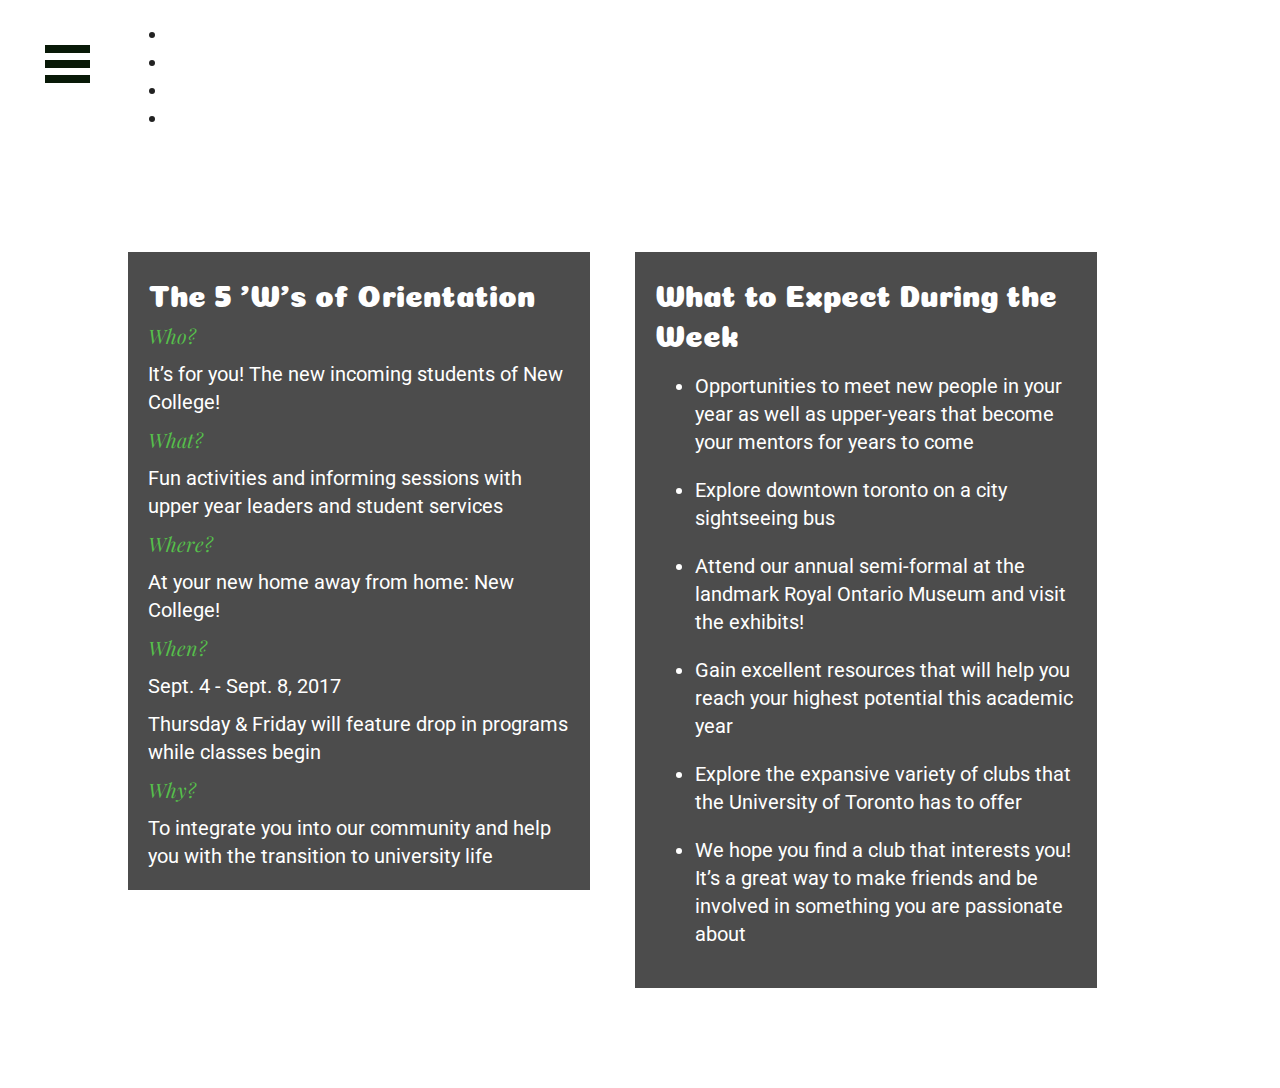
==== about.html @ cbe85eae "gallery/partners/lil edits" ====
<!DOCTYPE html PUBLIC "-//W3C//DTD XHTML 1.0 Transitional//EN" "http://www.w3.org/TR/xhtml1/DTD/xhtml1-transitional.dtd">
<html xmlns="http://www.w3.org/1999/xhtml" xml:lang="en" lang="en">
<head>
 
<!--

coded by wonderfullythemes.tumblr.com (Georgia Bains) for Newlantis, New College's Official 2017 Orientation Week

-->

    <meta name="viewport" content="width=device-width, initial-scale=1.0"> 
 
    <title>Newlantis</title>
    <link rel="shortcut icon" href="img/logo.png">
    <link rel="alternate" type="application/rss+xml" href="{RSS}">
    <meta name="description" content="The official website for New College's 2017 Orientation Week" />

    <link rel="stylesheet" href="css/styles.css" />
    <link rel="stylesheet" href="css/page.css" />
    
    <!--FontAwesome icons-->
    <link rel="stylesheet" href="css/font-awesome-4.7.0/css/font-awesome.min.css">
    
    <!--Google Fonts-->
    <link href="https://fonts.googleapis.com/css?family=Coiny|Playfair+Display|Roboto|Shrikhand" rel="stylesheet">

    <script src="js/snap.svg-min.js"></script>
    
    <!--script for the sliding dropdown menus-->
    <script src="http://ajax.googleapis.com/ajax/libs/jquery/1.7/jquery.min.js"></script>
    <script type="text/javascript">
        $(document).ready(function(){
            $(".answer").hide();
            $(".question").click(function(){
            $(this).next(".answer").slideToggle('average');
            }); 
        }); 
    </script>
</head><body>
    
<div class="menu-wrap">
    <nav class="menu">
        <div class="icon-list">
            <a href="/"><i class="fa fa-compass"></i><span>Home</span></a>
            <a href="./about.html"><i class="fa fa-compass"></i><span>About</span></a>
            <a href="./faq.html"><i class="fa fa-compass"></i><span>FAQs</span></a>
            <a href="./gallery.html"><i class="fa fa-compass"></i><span>Gallery</span></a>
            <a href="./team.html"><i class="fa fa-compass"></i><span>Exec Team!</span></a>
            <a href="https://campustix.com/tix/352e0d2d/"><i class="fa fa-compass"></i><span>Register</span></a>
        </div><!--end .icon-list-->
                    
        <footer class="footer">
            <ul class="discover">
                <li><a href="https://www.facebook.com/NCOrientation2017"><i class="fa fa-facebook"></i></a></li>
                <li><a href="https://www.instagram.com/ncorientation17/"><i class="fa fa-instagram"></i></a></li>
            </ul>
            
            <p>&copy; Georgia Bains 2017</p>
            
            <a class="question">Credits</a>
            <p class="answer">
            Team Photos: Sharon Li<br>
                Photography: Dominick Han<br>
                Menu: tympanus.net
            </p> 
        </footer>
    </nav>

    <button class="close-button" id="close-button">Close Menu</button>

    <div class="morph-shape" id="morph-shape" data-morph-open="M-7.312,0H15c0,0,66,113.339,66,399.5C81,664.006,15,800,15,800H-7.312V0z;M-7.312,0H100c0,0,0,113.839,0,400c0,264.506,0,400,0,400H-7.312V0z">
        <svg xmlns="http://www.w3.org/2000/svg" width="100%" height="100%" viewBox="0 0 100 800" preserveAspectRatio="none">
            <path d="M-7.312,0H0c0,0,0,113.839,0,400c0,264.506,0,400,0,400h-7.312V0z"/>
        </svg>
    </div><!--end .morph-shape-->
</div><!--end .menu-wrap-->
    
    <button class="menu-button" id="open-button">Open Menu</button>
 
    <div class="content">
        
        <div class="bookmark">
            
            <ul>
                <li><img src="img/past/fifty.jpg" alt="" /></li>
                <li><img src="img/past/three.jpg" alt="" /></li>
                <li><img src="img/past/thirtytwo.jpeg" alt="" /></li>
                <li><img src="img/past/thirtythree.jpeg" alt="" /></li>
                
            </ul>
        
        </div><!--end .bookmark-->
        
        <section id="about">
    
    		<h2>The 5 'W's of Orientation</h2>
    				
            <p><i>Who?</i></p>
            <p>It’s for you! The new incoming students of New College! </p>
            
            <p><i>What?</i></p>
            <p>Fun activities and informing sessions with upper year leaders and student services</p>
            
            <p><i>Where?</i></p>
            <p>At your new home away from home: New College!</p>
            
            <p><i>When?</i></p>
            <p>Sept. 4 - Sept. 8, 2017</p>
            <p>Thursday & Friday will feature drop in programs while classes begin</p>
            
            <p><i>Why?</i></p>
            <p>To integrate you into our community and help you with the transition to university life</p>
        </section><!--end .about-->
        
        <section id="expect">
    
    		<h2>What to Expect During the Week</h2>
    				
    		<ul>
    			<li>Opportunities to meet new people in your year as well as upper-years that become your mentors for years to come</li>
                <li>Explore downtown toronto on a city sightseeing bus</li>
                <li>Attend our annual semi-formal at the landmark Royal Ontario Museum and visit the exhibits!</li>
                <li>Gain excellent resources that will help you reach your highest potential this academic year</li>
                <li>Explore the expansive variety of clubs that the University of Toronto has to offer</li>
                <li>We hope you find a club that interests you! It’s a great way to make friends and be involved in something you are passionate about </li>
    		</ul>
    	</section><!--end .expect-->
        
    </div>
    
<script src="js/classie.js"></script>
<script src="js/main4.js"></script>
</body>
</html>
---- css/styles.css ----
/*basics*/

body {
    margin: 0;
    padding: 0;
	color: #222;
	background: #fff;
	font-size: 20px;
    line-height: 28px;
	font-family: 'Roboto', sans-serif;
}

a {
    color: #56bf4b;
    text-decoration: none;
    -moz-transition-duration: 0.3s;
    -webkit-transition-duration: 0.3s;
    -o-transition-duration: 0.3s;
}

a:hover {
    color: #3b8bc6;
    -moz-transition-duration: 0.3s;
    -webkit-transition-duration: 0.3s;
    -o-transition-duration: 0.3s;
}

h1, h2, h3, h4, h5, h6 {
    font-family: 'Coiny', cursive;
    font-weight: 300;
}

h2 {
    line-height: 40px;
}

.landing {
    top: calc(50% - 260px);
    left: 0;
    width: 100%;
    height: 100%;
    position: fixed;
    z-index: 600;
}

.landingcontent {
    width: 1100px;
    margin: auto;
}

.landing header {
    width: auto;
    padding: 0;
    margin: auto;
}

.funstuff {
    width: 560px;
    margin-top: 40px;
    padding-right: 40px;
    text-align: right;
}

.funstuff a {
    font-family: 'Quicksand', sans-serif;
    text-transform: uppercase;
    font-size: 16px;
    letter-spacing: 2px;
    background: #081907;
    color: #e8e48f;
    padding: 10px;
}

.funstuff a:hover {
    letter-spacing: 4px;
    background: #e8e48f;
    color: #081907;
}

.powr-countdown-timer {
    z-index: 387198;
}

header.image img {
    width: 600px;
    height: 400px;
}

section.first {
    width: 460px;
    padding: 20px;
    position: absolute;
    margin-left: 600px;
    background: white;
    box-shadow: 16px 16px 20px #081907;
}

section.first h2 {
    margin: 0;
    font-style: italic;
    font-family: 'Coiny', cursive;
}

.text {
  margin-top: 30px;
}

canvas {
  position: absolute;
  width: 100%;
  height: 100%;
  top: 0;
  right: 0;
  left: 0;
  bottom: 0; 
z-index:-400;}

ol { list-style: none; margin: 0; padding: 0; }

.social ol {
    list-style: none;
    background: transparent;
    padding: 0;
    margin-top: 20px
}

/*cont*/
.content {
    width: 80%;
    margin: auto;
}

.content section {
    width: calc(50% - 90px);
    padding: 20px;
    display: inline-block;
    vertical-align: top;
    margin: 20px;
    background: white;
}


/*who what where when why*/
#about, #expect {
    margin: 100px 40px 100px 0;
    background: rgba(0,0,0,0.7);
    color: white;
}
#about h2, #expect h2 {
    margin: 0;
    padding: 0;
}

#about i {
    color: #56bf4b;
    padding: 5px 0;
    font-family: 'Playfair Display', serif;
}

#about p {
    margin-top: 10px;
    margin-bottom: 0;
}

/*what to expect section*/
#expect ul { margin: 0; }

#expect ul li {
    margin: 20px 0;
}

#faq {
    width: 100%;
    margin-top: 60px;
}

#faq ul {
    margin: 0;
    padding: 0;
}

#faq ul li {
    list-style: none;
    padding: 7px 12px;
    margin: 5px 0;
    background: #56bf4b;
    color: white;
}

.question:hover { cursor: help; }
.answer { display: none; }

#team {
    margin-left: 0;
    width: 100%;
    text-align: center;
}

#team h2 {
    text-align: center;
    margin-left: 40px;
}

.member {
    display: inline-block;
    padding: 20px;
}

.member img {
    width:400px;
    height: 267px;
}

.member:hover .meminfo {
    margin: 0;
    opacity:1;
    -moz-transition-duration: 0.3s;
    -webkit-transition-duration: 0.3s;
    -o-transition-duration: 0.3s;
}

.meminfo {
    margin: -40px -40px;
    text-align: left;
    font-size:16px;
    line-height: 18px;
    position:absolute;
    color: white;
    background: rgba(0,0,0,0.7);
    width: 360px;
    padding: 5px 20px;
    height: 257px;
    opacity: 0;
    -moz-transition-duration: 0.3s;
    -webkit-transition-duration: 0.3s;
    -o-transition-duration: 0.3s;
}

.meminfo h3 {
    text-align: left;
    margin-bottom: 5px;
    font-size: 22px;
}

.meminfo h4 {
    margin: 0;
}

footer {
    font-size: 16px;
    width: calc(100% - 20px);
    padding: 10px;
    margin: 80px auto 40px auto;
    color: white;
}

footer a {
    color: #e8e48f;
}

ul.discover {
    margin: 0;
    padding: 0;
    list-style: none;
}

ul.discover li {
    display: inline-block;
}

ul.discover li a {
    color: #081907;
    background: #e8e48f;
    padding: 6px 10px;
}

ul.discover li a:hover {
    background: #081907;
    color: #e8e48f;
}

@media only screen and (max-width: 1100px) {
    .landing {
        overflow-y:scroll;
    }
    .landingcontent {
        width: 600px;
    }
    
    section.first {
        width: 560px;
        margin-top: 500px;
        margin: 500px auto 140px;
    }
}

@media only screen and (max-width: 1060px) {
    
    body {
        font-size: 18px;
        line-height: 26px;
    }
    
    .social {
        display:none;
    }
    
    .content {
        width: 100%;
        margin: 0px auto;
    }
    
    .content section {
        margin: 20px auto;
    }
    
    #about, #expect {
        display: block;
        width: calc(100% - 40px);
    }
    
     #team {
         margin-top: -40px;
        position: relative;
        margin-left: -40px;
        width: 100%;
        z-index: 1;
        text-align: center;
    }
    
    .member img {
        width: 300px;
        height: 200px;
    }
    
    .meminfo {
        font-size: 12px;
        line-height: 16px;
        width: 280px;
        padding: 5px 10px;
        height: 190px;
        opacity: 0;
    }

    .meminfo h3 {
        margin-bottom: 5px;
        font-size: 16px;
    }

    .meminfo p {
        margin: 5px 0;
    }
    
    footer {
        font-size: 14px;
        margin: 30px auto 40px auto;
    }
}

@media only screen and (max-width: 660px) {
    
    body {
        font-size: 14px;
        line-height: 22px;
    }
    
    .landingcontent {
        width: 400px;
        margin: auto;
    }
    
    header.image img {
        width: 100%;
        height: auto;
    }
    
    .funstuff {
        width: 360px;
    }
    
    .funstuff a {
        font-size: 12px;
    }
    
    section.first {
        width: 360px;
        margin: 380px auto 140px;
    }
    
    #team {
        width: 100%;
    }
    
    canvas.connecting-dots {
        opacity: 0;
    }
    
    footer {
        font-size: 12px;
        margin: 20px auto 40px auto;
    }
    
}
---- css/page.css ----
button,input,select,textarea{
    font-family: inherit;
    font-size: 100%;
    margin: 0;
}

button,input{
    line-height: normal;
}

button,select{
    text-transform: none;
}

button,html input[type="button"],input[type="reset"],input[type="submit"]{
    -webkit-appearance: button;
    cursor: pointer;
}

button[disabled],html input[disabled]{
    cursor: default;
}

input[type="checkbox"],input[type="radio"]{
    box-sizing: border-box;
    padding: 0;
}

input[type="search"]{
    -webkit-appearance: textfield;
    -moz-box-sizing: content-box;
    -webkit-box-sizing: content-box;
    box-sizing: content-box;
}

input[type="search"]::-webkit-search-cancel-button,input[type="search"]::-webkit-search-decoration{
    -webkit-appearance: none;
}

button::-moz-focus-inner,input::-moz-focus-inner{
    border: 0;
    padding: 0;
}

.menu-wrap a {
	color: #b8b7ad;
}

.menu-wrap a:hover,
.menu-wrap a:focus {
	color: #c94e50;
}

/* Menu Button */
/*--menu--*/
.menu-button {
    position: fixed;
    top: 0;
    margin: 1em;
	z-index: 1000;
	padding: 0;
	width: 2.5em;
	height: 2.25em;
	border: none;
	text-indent: 2.5em;
	font-size: 1.5em;
	color: transparent;
	background: transparent;
}

.menu-button::before {
	position: absolute;
	top: 0.5em;
	right: 0.5em;
	bottom: 0.5em;
	left: 0.5em;
	background: linear-gradient(#081907 20%, transparent 20%, transparent 40%, #081907 40%, #081907 60%, transparent 60%, transparent 80%, #081907 80%);
	content: '';
}

.menu-button:hover {
    background: #e8e48f;
}

button:focus {
	outline: none;
}

/* Menu Button */
.menu-button {
    position: absolute;
	z-index: 1000;
	padding: 0;
	width: 2.5em;
	height: 2.25em;
	border: none;
	text-indent: 2.5em;
	font-size: 1.5em;
	color: transparent;
	background: white;
}

.menu-button::before {
	position: absolute;
	top: 0.5em;
	right: 0.5em;
	bottom: 0.5em;
	left: 0.5em;
	background: linear-gradient(#081907 20%, transparent 20%, transparent 40%, #081907 40%, #081907 60%, transparent 60%, transparent 80%, #081907 80%);
	content: '';
}

.menu-button:hover {
	background: #e8e48f;
    opacity: 1;
}

button:focus {
	outline: none;
}

/* Close Button */
.close-button {
	width: 16px;
	height: 16px;
	position: absolute;
	right: 1em;
	top: 1em;
	overflow: hidden;
	text-indent: 16px;
	border: none;
	z-index: 1001;
	background: transparent;
	color: transparent;
}

.close-button::before,
.close-button::after {
	content: '';
	position: absolute;
	width: 2px;
	height: 100%;
	top: 0;
	left: 50%;
	background: #888;
}

.close-button::before {
	-webkit-transform: rotate(45deg);
	transform: rotate(45deg);
}

.close-button::after {
	-webkit-transform: rotate(-45deg);
	transform: rotate(-45deg);
}

/* Menu */
.menu-wrap {
    top: 0;
	position: absolute;
	z-index: 1001;
	width: 280px;
	height: 100%;
	font-size: 1.15em;
	-webkit-transform: translate3d(-280px,0,0);
	transform: translate3d(-280px,0,0);
	-webkit-transition: -webkit-transform 0.4s;
	transition: transform 0.4s;
}

.menu {
	position: relative;
	z-index: 1000;
	padding: 3em 1em 0;
}

.menu,
.close-button {
	opacity: 0;
	-webkit-transform: translate3d(-160px,0,0);
	transform: translate3d(-160px,0,0);
	-webkit-transition: opacity 0s 0.3s, -webkit-transform 0s 0.3s;
	transition: opacity 0s 0.3s, transform 0s 0.3s;
	-webkit-transition-timing-function: cubic-bezier(.17,.67,.1,1.27);
	transition-timing-function: cubic-bezier(.17,.67,.1,1.27);
}

.icon-list a {
	display: block;
	padding: 0.8em;
}

.icon-list i {
	font-size: 1.5em;
	vertical-align: middle;
	color: #e8e48f;
}

.icon-list a span {
	margin-left: 10px;
	font-size: 0.85em;
	font-weight: 700;
	vertical-align: middle;
}

/* Morph Shape */
.morph-shape {
	position: absolute;
	width: 100%;
	height: 100%;
	top: 0;
	right: 0;
	fill: #081907;
}

/* Shown menu */
.show-menu .menu-wrap,
.show-menu .content::before {
	-webkit-transition-delay: 0s;
	transition-delay: 0s;
}

.show-menu .menu-wrap,
.show-menu .menu,
.show-menu .close-button,
.show-menu .morph-shape,
.show-menu .content::before {
	-webkit-transform: translate3d(0,0,0);
	transform: translate3d(0,0,0);
}

.show-menu .menu,
.show-menu .close-button {
	opacity: 1;
	-webkit-transition: opacity 0.3s, -webkit-transform 0.3s;
	transition: opacity 0.3s, transform 0.3s;
	-webkit-transition-delay: 0.4s;
	transition-delay: 0.4s;
}

.show-menu .content::before {
	opacity: 1;
	-webkit-transition: opacity 0.4s;
	transition: opacity 0.4s;
}
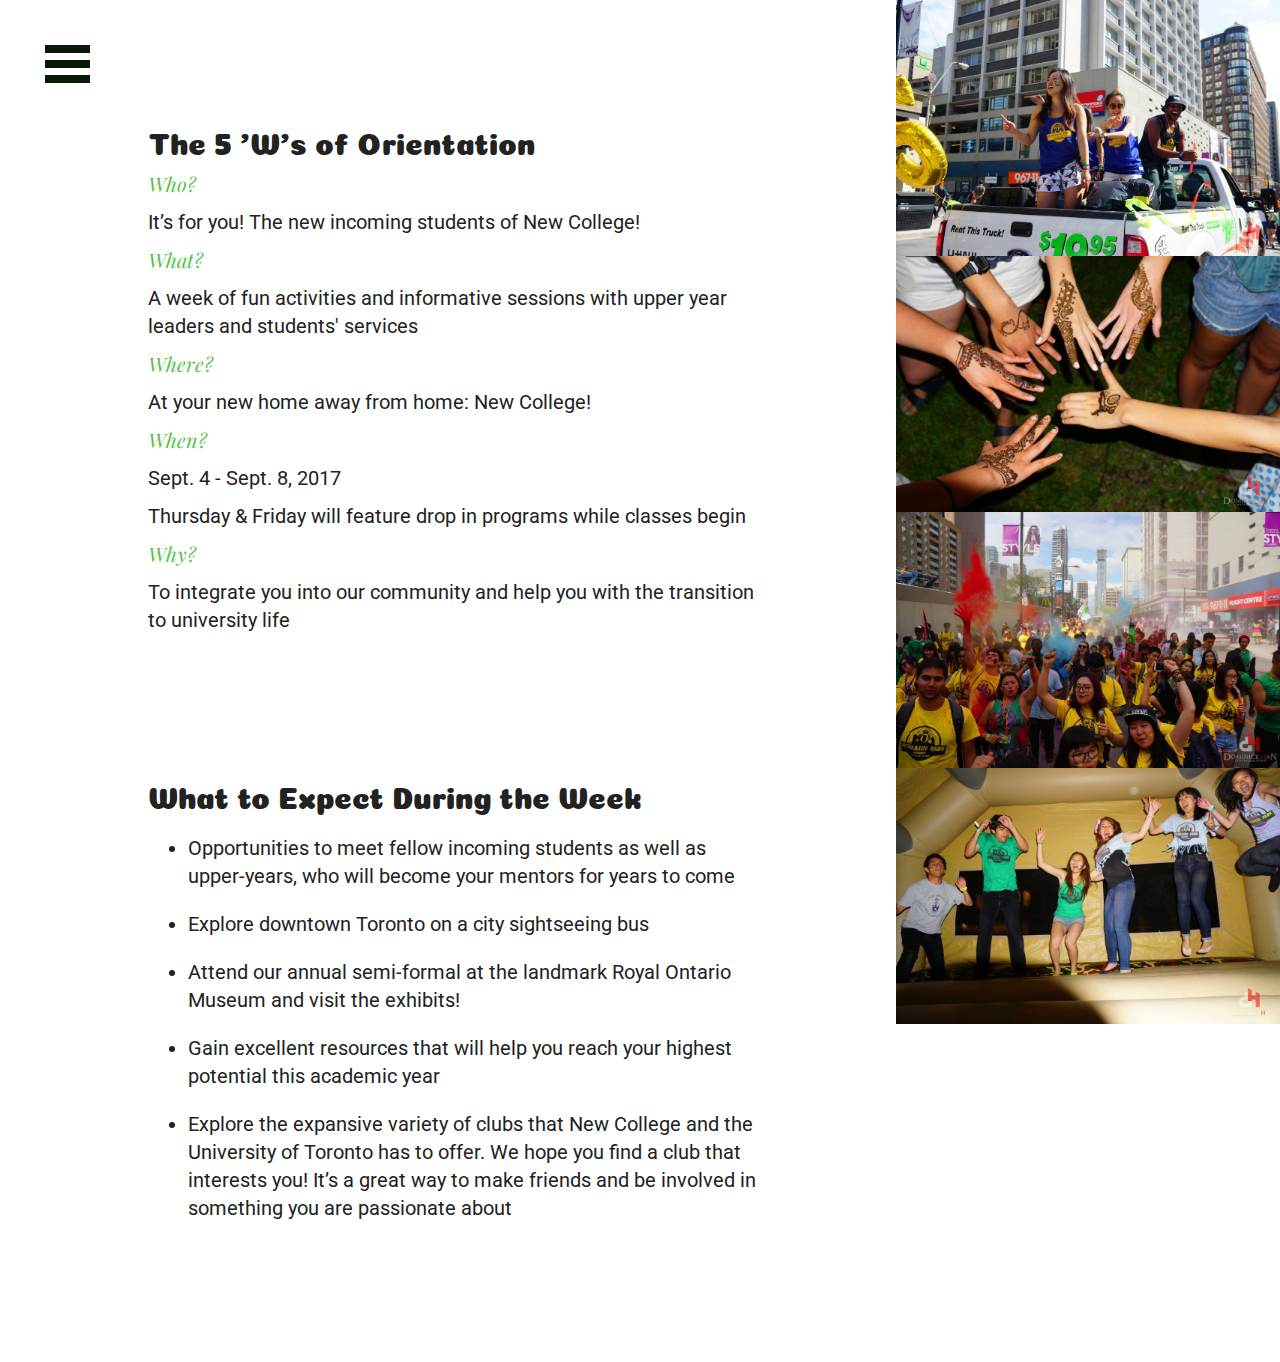
==== commit d336f8b5: "edits from suggestions" ====
--- a/about.html
+++ b/about.html
@@ -99,7 +99,7 @@
             <p>It’s for you! The new incoming students of New College! </p>
             
             <p><i>What?</i></p>
-            <p>Fun activities and informing sessions with upper year leaders and student services</p>
+            <p>A week of fun activities and informative sessions with upper year leaders and students' services</p>
             
             <p><i>Where?</i></p>
             <p>At your new home away from home: New College!</p>
@@ -117,12 +117,11 @@
     		<h2>What to Expect During the Week</h2>
     				
     		<ul>
-    			<li>Opportunities to meet new people in your year as well as upper-years that become your mentors for years to come</li>
-                <li>Explore downtown toronto on a city sightseeing bus</li>
+    			<li>Opportunities to meet fellow incoming students as well as upper-years, who will become your mentors for years to come</li>
+                <li>Explore downtown Toronto on a city sightseeing bus</li>
                 <li>Attend our annual semi-formal at the landmark Royal Ontario Museum and visit the exhibits!</li>
                 <li>Gain excellent resources that will help you reach your highest potential this academic year</li>
-                <li>Explore the expansive variety of clubs that the University of Toronto has to offer</li>
-                <li>We hope you find a club that interests you! It’s a great way to make friends and be involved in something you are passionate about </li>
+                <li>Explore the expansive variety of clubs that New College and the University of Toronto has to offer. We hope you find a club that interests you! It’s a great way to make friends and be involved in something you are passionate about </li>
     		</ul>
     	</section><!--end .expect-->
         
--- a/css/styles.css
+++ b/css/styles.css
@@ -102,7 +102,7 @@
 }
 
 .text {
-  margin-top: 30px;
+    margin-top: 30px;
 }
 
 canvas {
@@ -131,9 +131,7 @@
 }
 
 .content section {
-    width: calc(50% - 90px);
     padding: 20px;
-    display: inline-block;
     vertical-align: top;
     margin: 20px;
     background: white;
@@ -141,10 +139,32 @@
 
 
 /*who what where when why*/
+.bookmark {
+    height: 100%;
+    width: 30%;
+    position: fixed;
+    top: 0;
+    right: 0;
+}
+
+.bookmark ul {
+    padding: 0;
+    margin: 0;
+    list-style: none;
+}
+
+.bookmark li {
+    margin: 0;
+    display: block;
+}
+
+.bookmark li img {
+    width: 100%;
+}
+
 #about, #expect {
+    width: 60%;
     margin: 100px 40px 100px 0;
-    background: rgba(0,0,0,0.7);
-    color: white;
 }
 #about h2, #expect h2 {
     margin: 0;
@@ -169,6 +189,7 @@
     margin: 20px 0;
 }
 
+/*faqs*/
 #faq {
     width: 100%;
     margin-top: 60px;
@@ -190,6 +211,7 @@
 .question:hover { cursor: help; }
 .answer { display: none; }
 
+/*team photos*/
 #team {
     margin-left: 0;
     width: 100%;
@@ -246,6 +268,49 @@
     margin: 0;
 }
 
+/*gallery*/
+#gallery {
+    margin-top: 60px;
+    width: 100%;
+}
+
+#gallery table {
+    width: 100%;
+    position: relative;
+    border-spacing: 0;
+    border: 0px solid transparent;
+}
+
+#gallery td {
+    padding: -5px;
+    width: calc(100% / 3);
+}
+
+#gallery td img {
+    width: 100%;
+}
+
+/*partners*/
+#partners {
+    margin-top: 80px;
+    width: 100%;
+}
+
+#partners table {
+    width: 100%;
+    position: relative;
+}
+
+#partners td {
+    padding: 20px;
+    width: calc(50% - 40px);
+    
+}
+
+#partners td img {
+    width: 100%;
+}
+
 footer {
     font-size: 16px;
     width: calc(100% - 20px);
@@ -314,13 +379,28 @@
         margin: 20px auto;
     }
     
+    .bookmark {
+        position: relative;
+        width: 100%;
+    }
+    
+    .bookmark li {
+        width: calc(100% / 4);
+        display: inline-block;
+        margin-left: -4px;
+    }
+    
+    .bookmark li img {
+        display: inline-block;
+    }
+    
     #about, #expect {
-        display: block;
-        width: calc(100% - 40px);
-    }
-    
-     #team {
-         margin-top: -40px;
+        width: 80%;
+        margin: 20px auto;
+    }
+    
+    #team {
+        margin-top: 40px;
         position: relative;
         margin-left: -40px;
         width: 100%;
@@ -351,6 +431,14 @@
         margin: 5px 0;
     }
     
+    #gallery {
+        width: calc(100% - 40px);
+    }
+    
+    #partners {
+        width: calc(100% - 40px);
+    }
+    
     footer {
         font-size: 14px;
         margin: 30px auto 40px auto;
@@ -391,6 +479,15 @@
         width: 100%;
     }
     
+    #gallery td {
+        width: calc(100% / 2);
+    }
+    
+    #partners td {
+        width: 70%;
+        display: block;
+    }
+    
     canvas.connecting-dots {
         opacity: 0;
     }
@@ -400,4 +497,4 @@
         margin: 20px auto 40px auto;
     }
     
-}
+}--- a/css/page.css
+++ b/css/page.css
@@ -198,6 +198,7 @@
 }
 
 .icon-list a span {
+    font-family: 'Roboto', sans-serif;
 	margin-left: 10px;
 	font-size: 0.85em;
 	font-weight: 700;
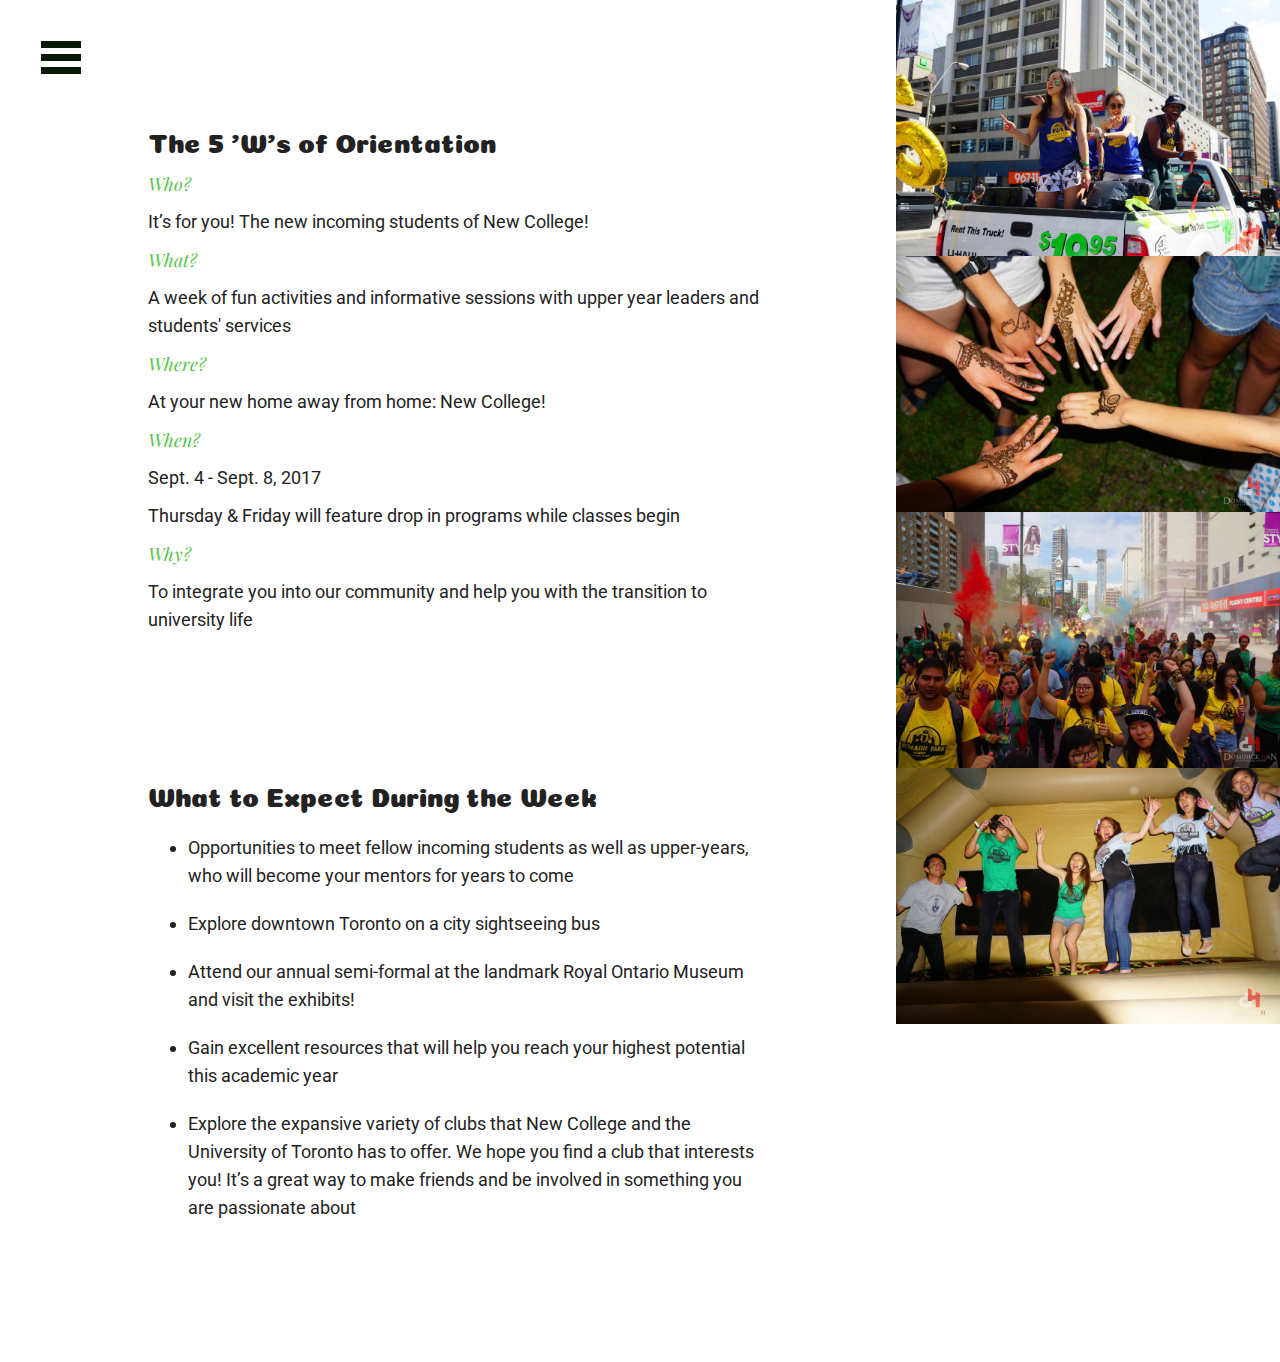
==== commit b5c688c0: "event descriptions" ====
--- a/about.html
+++ b/about.html
@@ -13,7 +13,7 @@
     <title>Newlantis</title>
     <link rel="shortcut icon" href="img/logo.png">
     <link rel="alternate" type="application/rss+xml" href="{RSS}">
-    <meta name="description" content="The official website for New College's 2017 Orientation Week" />
+    <meta name="description" content="The New College Orientation 2017 Team  Presents: Newlantis" />
 
     <link rel="stylesheet" href="css/styles.css" />
     <link rel="stylesheet" href="css/page.css" />
@@ -41,11 +41,13 @@
 <div class="menu-wrap">
     <nav class="menu">
         <div class="icon-list">
-            <a href="/"><i class="fa fa-compass"></i><span>Home</span></a>
+            <a href="./index.html"><i class="fa fa-compass"></i><span>Home</span></a>
             <a href="./about.html"><i class="fa fa-compass"></i><span>About</span></a>
             <a href="./faq.html"><i class="fa fa-compass"></i><span>FAQs</span></a>
+            <a href="./schedule.html"><i class="fa fa-compass"></i><span>Schedule</span></a>
             <a href="./gallery.html"><i class="fa fa-compass"></i><span>Gallery</span></a>
             <a href="./team.html"><i class="fa fa-compass"></i><span>Exec Team!</span></a>
+            <a href="./partners.html"><i class="fa fa-compass"></i><span>Partners</span></a>
             <a href="https://campustix.com/tix/352e0d2d/"><i class="fa fa-compass"></i><span>Register</span></a>
         </div><!--end .icon-list-->
                     
--- a/css/styles.css
+++ b/css/styles.css
@@ -5,13 +5,13 @@
     padding: 0;
 	color: #222;
 	background: #fff;
-	font-size: 20px;
+	font-size: 18px;
     line-height: 28px;
 	font-family: 'Roboto', sans-serif;
 }
 
 a {
-    color: #56bf4b;
+    color: #45966e;
     text-decoration: none;
     -moz-transition-duration: 0.3s;
     -webkit-transition-duration: 0.3s;
@@ -19,7 +19,7 @@
 }
 
 a:hover {
-    color: #3b8bc6;
+    color: #5ac9e1;
     -moz-transition-duration: 0.3s;
     -webkit-transition-duration: 0.3s;
     -o-transition-duration: 0.3s;
@@ -34,18 +34,36 @@
     line-height: 40px;
 }
 
+b {
+    font-weight: 700;
+}
+
 .landing {
     top: calc(50% - 260px);
     left: 0;
     width: 100%;
-    height: 100%;
-    position: fixed;
+    height: calc(100% + 260px);
+    position: absolute;
     z-index: 600;
+    overflow-y: scroll;
 }
 
 .landingcontent {
     width: 1100px;
     margin: auto;
+}
+
+.banner {
+    width: calc(100% - 20px);
+    padding: 10px;
+    margin: 0 auto 30px auto;
+    text-align: center;
+    font-style: italic;
+    color: #c94e50;
+}
+
+.banner a {
+    color: #5ac9e1;
 }
 
 .landing header {
@@ -61,7 +79,7 @@
     text-align: right;
 }
 
-.funstuff a {
+p.register a {
     font-family: 'Quicksand', sans-serif;
     text-transform: uppercase;
     font-size: 16px;
@@ -69,12 +87,32 @@
     background: #081907;
     color: #e8e48f;
     padding: 10px;
-}
-
-.funstuff a:hover {
+    border-radius: 5px;
+}
+
+p.register a:hover {
     letter-spacing: 4px;
     background: #e8e48f;
     color: #081907;
+}
+
+p.media {
+    font-size: 16px;
+    font-style: italic;
+    letter-spacing: 0.5px;
+}
+
+p.media a {
+    font-size: 20px;
+    color: #081907;
+    background: #e8e48f;
+    padding: 5px 10px;
+    border-radius: 5px;
+}
+
+p.media a:hover {
+    background: #081907;
+    color: #e8e48f;
 }
 
 .powr-countdown-timer {
@@ -189,6 +227,25 @@
     margin: 20px 0;
 }
 
+/*schedule*/
+#schedule {
+    margin: 80px auto;
+    width: 90%;
+}
+
+#schedule img {
+    width: 100%;
+}
+
+#schedule ul {
+    margin: 0;
+    padding: 0;
+}
+
+#schedule li {
+    margin: 0 0 10px 50px;
+}
+
 /*faqs*/
 #faq {
     width: 100%;
@@ -204,7 +261,7 @@
     list-style: none;
     padding: 7px 12px;
     margin: 5px 0;
-    background: #56bf4b;
+    background: #45966e;
     color: white;
 }
 
@@ -315,8 +372,17 @@
     font-size: 16px;
     width: calc(100% - 20px);
     padding: 10px;
-    margin: 80px auto 40px auto;
+    margin: 20px auto 40px auto;
     color: white;
+}
+
+footer p {
+    margin: 10px 0 0 0;
+}
+
+footer p.answer {
+    margin: 0;
+    line-height: 14px;
 }
 
 footer a {
@@ -331,12 +397,14 @@
 
 ul.discover li {
     display: inline-block;
+    margin: 0 5px 0 0;
 }
 
 ul.discover li a {
     color: #081907;
     background: #e8e48f;
     padding: 6px 10px;
+    border-radius: 5px;
 }
 
 ul.discover li a:hover {
@@ -354,8 +422,7 @@
     
     section.first {
         width: 560px;
-        margin-top: 500px;
-        margin: 500px auto 140px;
+        margin: 540px auto 140px;
     }
 }
 
@@ -441,7 +508,7 @@
     
     footer {
         font-size: 14px;
-        margin: 30px auto 40px auto;
+        margin: 10px auto 40px auto;
     }
 }
 
@@ -466,7 +533,11 @@
         width: 360px;
     }
     
-    .funstuff a {
+    p.media {
+        font-size: 11px;
+    }
+    
+    p.register a, p.media a {
         font-size: 12px;
     }
     
@@ -475,6 +546,10 @@
         margin: 380px auto 140px;
     }
     
+    #schedule {
+        margin: 40px auto;
+    }
+
     #team {
         width: 100%;
     }
@@ -494,7 +569,7 @@
     
     footer {
         font-size: 12px;
-        margin: 20px auto 40px auto;
+        margin: 10px auto 40px auto;
     }
     
 }--- a/css/page.css
+++ b/css/page.css
@@ -55,42 +55,10 @@
 /*--menu--*/
 .menu-button {
     position: fixed;
+	z-index: 1000;
+    margin: 1em;
+	padding: 0;
     top: 0;
-    margin: 1em;
-	z-index: 1000;
-	padding: 0;
-	width: 2.5em;
-	height: 2.25em;
-	border: none;
-	text-indent: 2.5em;
-	font-size: 1.5em;
-	color: transparent;
-	background: transparent;
-}
-
-.menu-button::before {
-	position: absolute;
-	top: 0.5em;
-	right: 0.5em;
-	bottom: 0.5em;
-	left: 0.5em;
-	background: linear-gradient(#081907 20%, transparent 20%, transparent 40%, #081907 40%, #081907 60%, transparent 60%, transparent 80%, #081907 80%);
-	content: '';
-}
-
-.menu-button:hover {
-    background: #e8e48f;
-}
-
-button:focus {
-	outline: none;
-}
-
-/* Menu Button */
-.menu-button {
-    position: absolute;
-	z-index: 1000;
-	padding: 0;
 	width: 2.5em;
 	height: 2.25em;
 	border: none;
@@ -111,13 +79,13 @@
 }
 
 .menu-button:hover {
-	background: #e8e48f;
-    opacity: 1;
+    background: #e8e48f;
 }
 
 button:focus {
 	outline: none;
 }
+
 
 /* Close Button */
 .close-button {
@@ -158,10 +126,11 @@
 /* Menu */
 .menu-wrap {
     top: 0;
-	position: absolute;
+	position: fixed;
 	z-index: 1001;
 	width: 280px;
 	height: 100%;
+    overflow-y: scroll;
 	font-size: 1.15em;
 	-webkit-transform: translate3d(-280px,0,0);
 	transform: translate3d(-280px,0,0);
@@ -172,7 +141,8 @@
 .menu {
 	position: relative;
 	z-index: 1000;
-	padding: 3em 1em 0;
+	padding: 3em 1em 1em;
+    background: #081907;
 }
 
 .menu,
